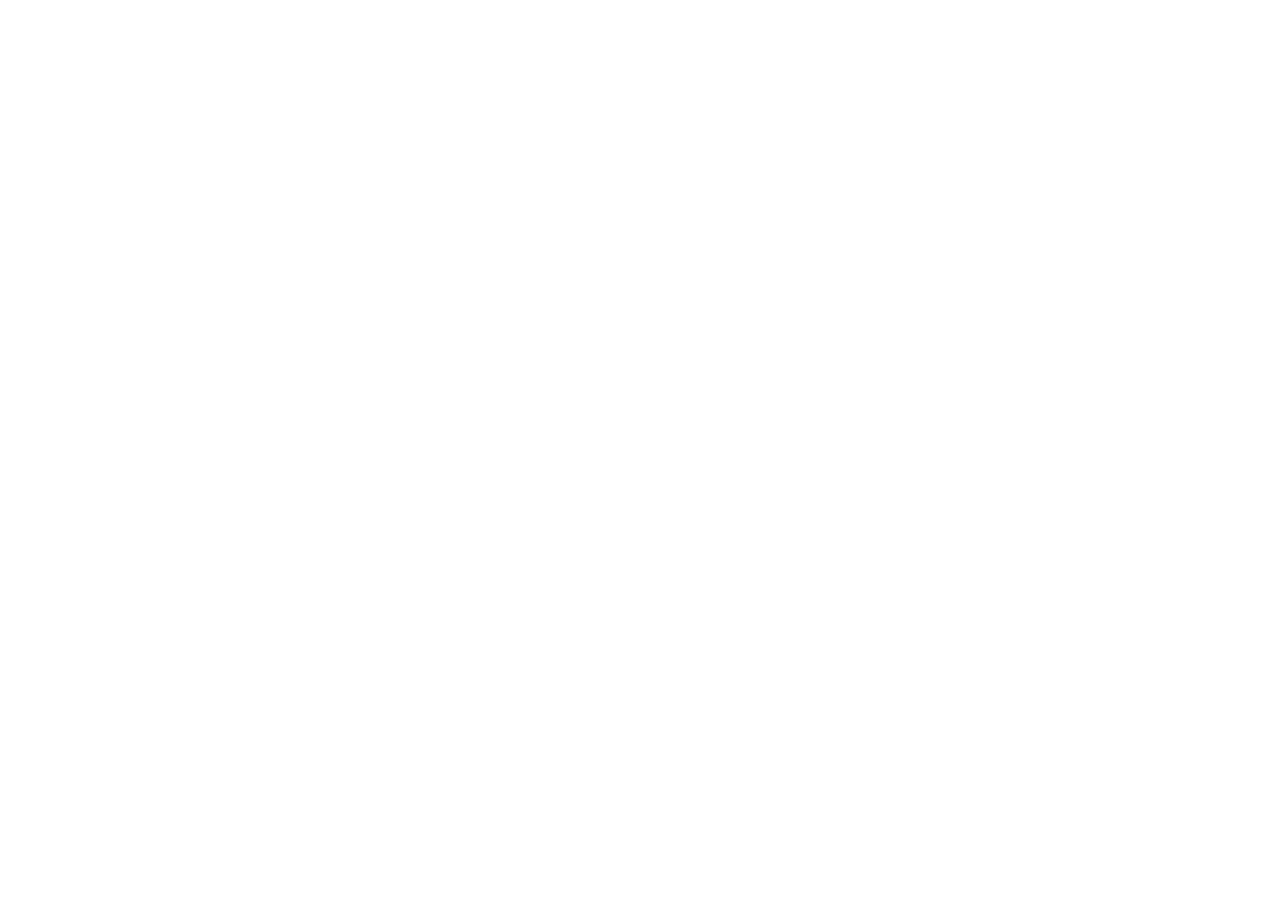
==== contato.html @ c3eb2cd9 "commit" ====
<!DOCTYPE html>
<html>
    <head>
        <meta charset="UTF8">
        <title>Contato Coffee Shop</itle>
        <link rel="stylesheet" href="reset.css">
        <link rel="stylesheet" href="style.css">
        <link href="https://fonts.googleapis.com/css2?family=Montserrat&family=Nunito:wght@300&display=swap" rel="stylesheet">
    </head>

    <body>
        <header>
            <div class="caixa">
                <h1><img src="logo.png" alt="Leafeon" class="logo"></h1>
                <nav>
                    <ul>
                        <li><a href="index.html">Home</a></li>
                        <li><a href="produtos.html">Produtos</a></li>
                        <li><a href="contato.html">Contato</a></li>
                    </ul>
                </nav>
            </div>
        </header>

        <main>
            <form>
                <label for="nomesobrenome">Nome e Sobrenome</label> 
                <input type="text" id="nomesobrenome" class="input-padrao" required>

                <label for="email">Email</label>
                <input type="email" id="email" class="input-padrao" required placeholder="seuemail@dominio.com"> 

                <label for="telefone">Telefone</label>
                <input type="tel" id="telefone" class="input-padrao" required placeholder="(XX) XXXXX-XXXX">

                <label for="mensagem">Mensagem</label>
                <textarea cols="70" rows="10" id="mensagem" class="input-padrao" required></textarea>
                
                <fieldset>
                    <legend>Como quer nosso contato</legend>
…                <fieldset>
                    <legend>Qual horário melhor você prefere</legend>
                    <select>
                        <option>Manhã</option>
                        <option>Tarde</option>
                    </select>
                </fieldset>

                <label class="checkbox"><input type="checkbox" checked>Gostaria de receber as nossas novidades por email?</label>

                <input type="submit" value="Enviar formulário" class="enviar">
            </form>

            <table>
                <thead>
                    <tr>
                        <th>Dia</th>
                        <th>Horário</th>
                    </tr>
                </thead>
                <tbody>
                    <tr>
                        <td>Segunda</td>
                        <td>10:30h ~ 17h</td>
                    </tr>
                    <tr>
                        <td>Terça</td>
                        <td>10:30h ~ 17h</td>
                    </tr>
                    <tr>
                        <td>Quarta</td>
                        <td>10:30h ~ 17h</td>
                    </tr>
                    <tr>
                        <td>Quinta</td>
                        <td>10:30h ~ 17h</td>
                    </tr>
                    <tr>
                        <td>Sexta</td>
                        <td>10:30h ~ 17h</td>
                    </tr>
                    <tr>
                        <td>Sábado</td>
                        <td>11:30h ~ 15:00h</td>
                    </tr>
                </tbody>
            </table>
        </main>

        <footer>
            <img src="banner.jpg" class="logo-coffee shop">
            <p class="Copyright">&copy;Copyright Coffee Shop- 2022</p> 
        </footer>
    </body>
</html>
---- style.css ----
.logo {
    width: 250px;
    height: 250px;
}

header {
    background: #060f069d;
    padding: 20px 0;
}

.caixa {
    position: relative;
    width: 740px;
    margin: 0 auto;
}

nav {
    position: absolute;
    top: 130px;
    right: 0;

}

nav li {
    display: inline;
    margin: 0 0 0 15px;
}

 nav a {
    text-transform: uppercase;
    color: black;
    font-weight: bold;
    font-size: 22px;
    text-decoration: none;    
 }

nav a:hover {
    color: rgb(59, 36, 9);
    text-decoration: underline;
}

 .produtos {
    width: 940px;
    margin: 0 auto;
    padding: 50px 0;
 }

 .produtos li {
    display: inline-block;
    text-align: center;
    width: 30%;
    vertical-align: top;
    margin: 0 1.5%;
    padding: 30px 20px;
    box-sizing: border-box;
    border: 2px solid black;
    border-radius: 10px;
 }

 .produtos li:hover {
    border-color: rgb(41, 28, 14);
 }

.produtos li:active {
    border-color: rgb(11, 32, 11);
}

.produtos li:hover h2 {
    font-size: 34px;
}

 .produtos h2 {
    font-size: 30px;
    font-weight: bold;

 }

 .produto-descriçao {
    font-size: 18px;
}

 .produto-preço {
    font-size: 22px;
    font-weight: bold;
    margin-top: 10px;
 }

 .imagem {
    width: 250px;
 }

 .imagem1 {
    width: 180px;
 }

 .imagem2 {
    width: 2px;
 }

footer {
    text-align: center;
    background-color: rgb(58, 39, 9);
    padding: 10px 0;
 }

.rodapé {
    width: 350px;
    height: 350px;
}

.copyright {
    color: black;
    font-size: 13px;
    margin: 20px 0 0;
}

/* contato */

main {
    width: 940px;
    margin: 0 auto;
}

form {
    margin: 40px 0;
}
form label {
    display: block;
    font-size: 20px;
    margin: 0 0 10px;
}

form input {
    display: block;
    margin: 0 0 20px;
    padding: 10px 25px;
    width: 50%;
}
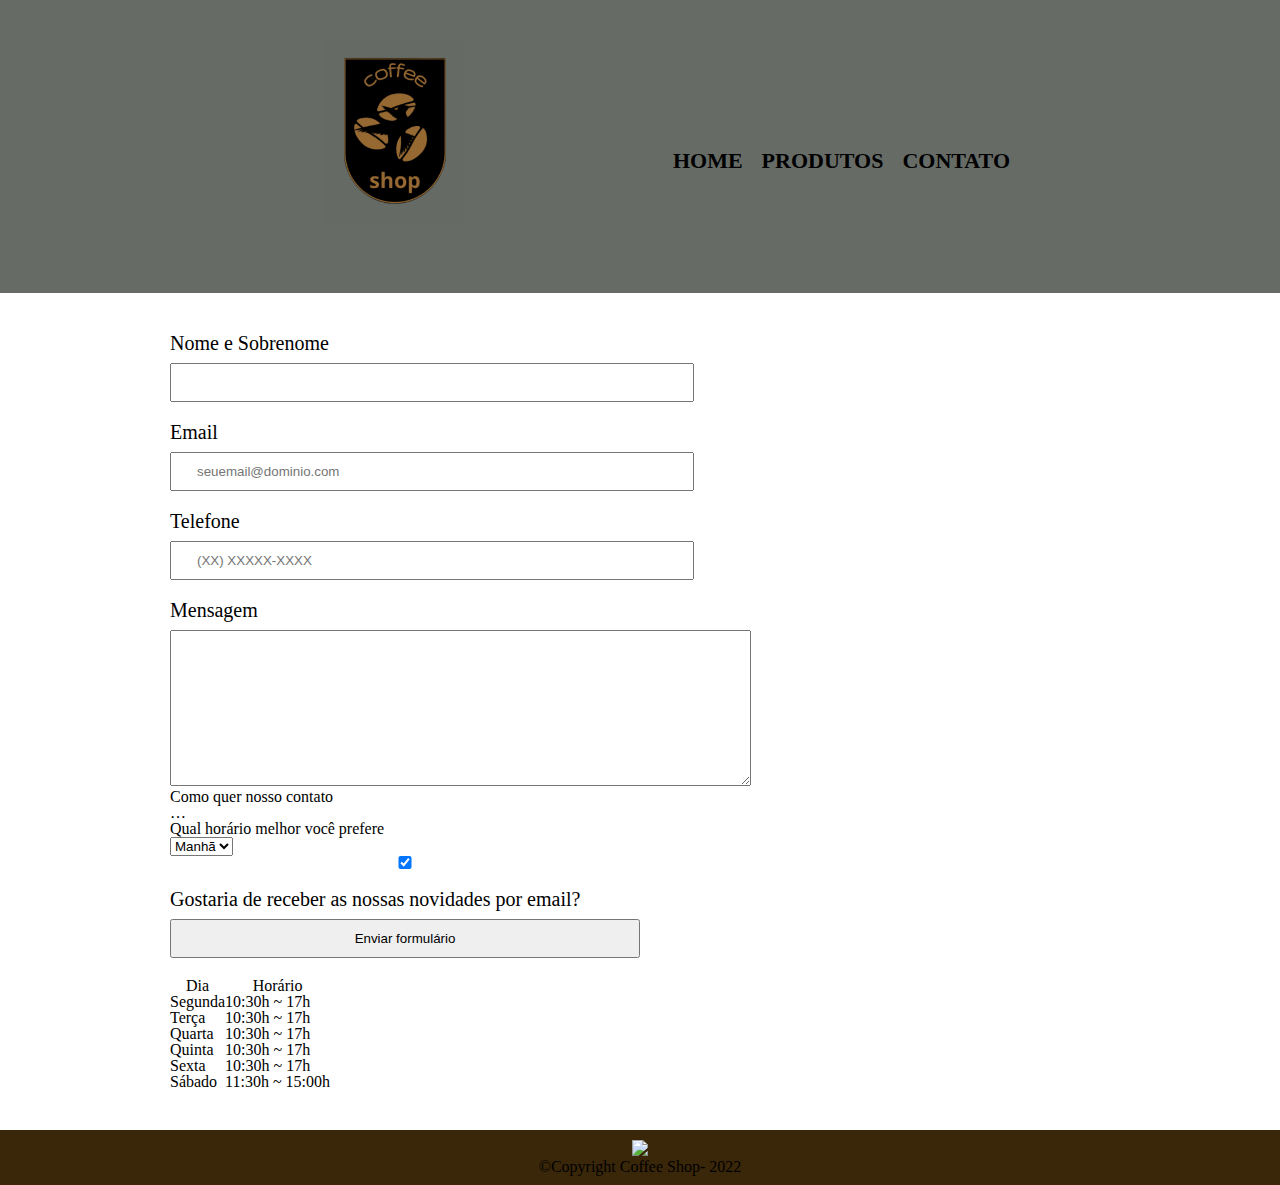
==== commit 82d8c5c8: "commit" ====
--- a/contato.html
+++ b/contato.html
@@ -2,7 +2,7 @@
 <html>
     <head>
         <meta charset="UTF8">
-        <title>Contato Coffee Shop</itle>
+        <title>Contato Coffee Shop</title>
         <link rel="stylesheet" href="reset.css">
         <link rel="stylesheet" href="style.css">
         <link href="https://fonts.googleapis.com/css2?family=Montserrat&family=Nunito:wght@300&display=swap" rel="stylesheet">
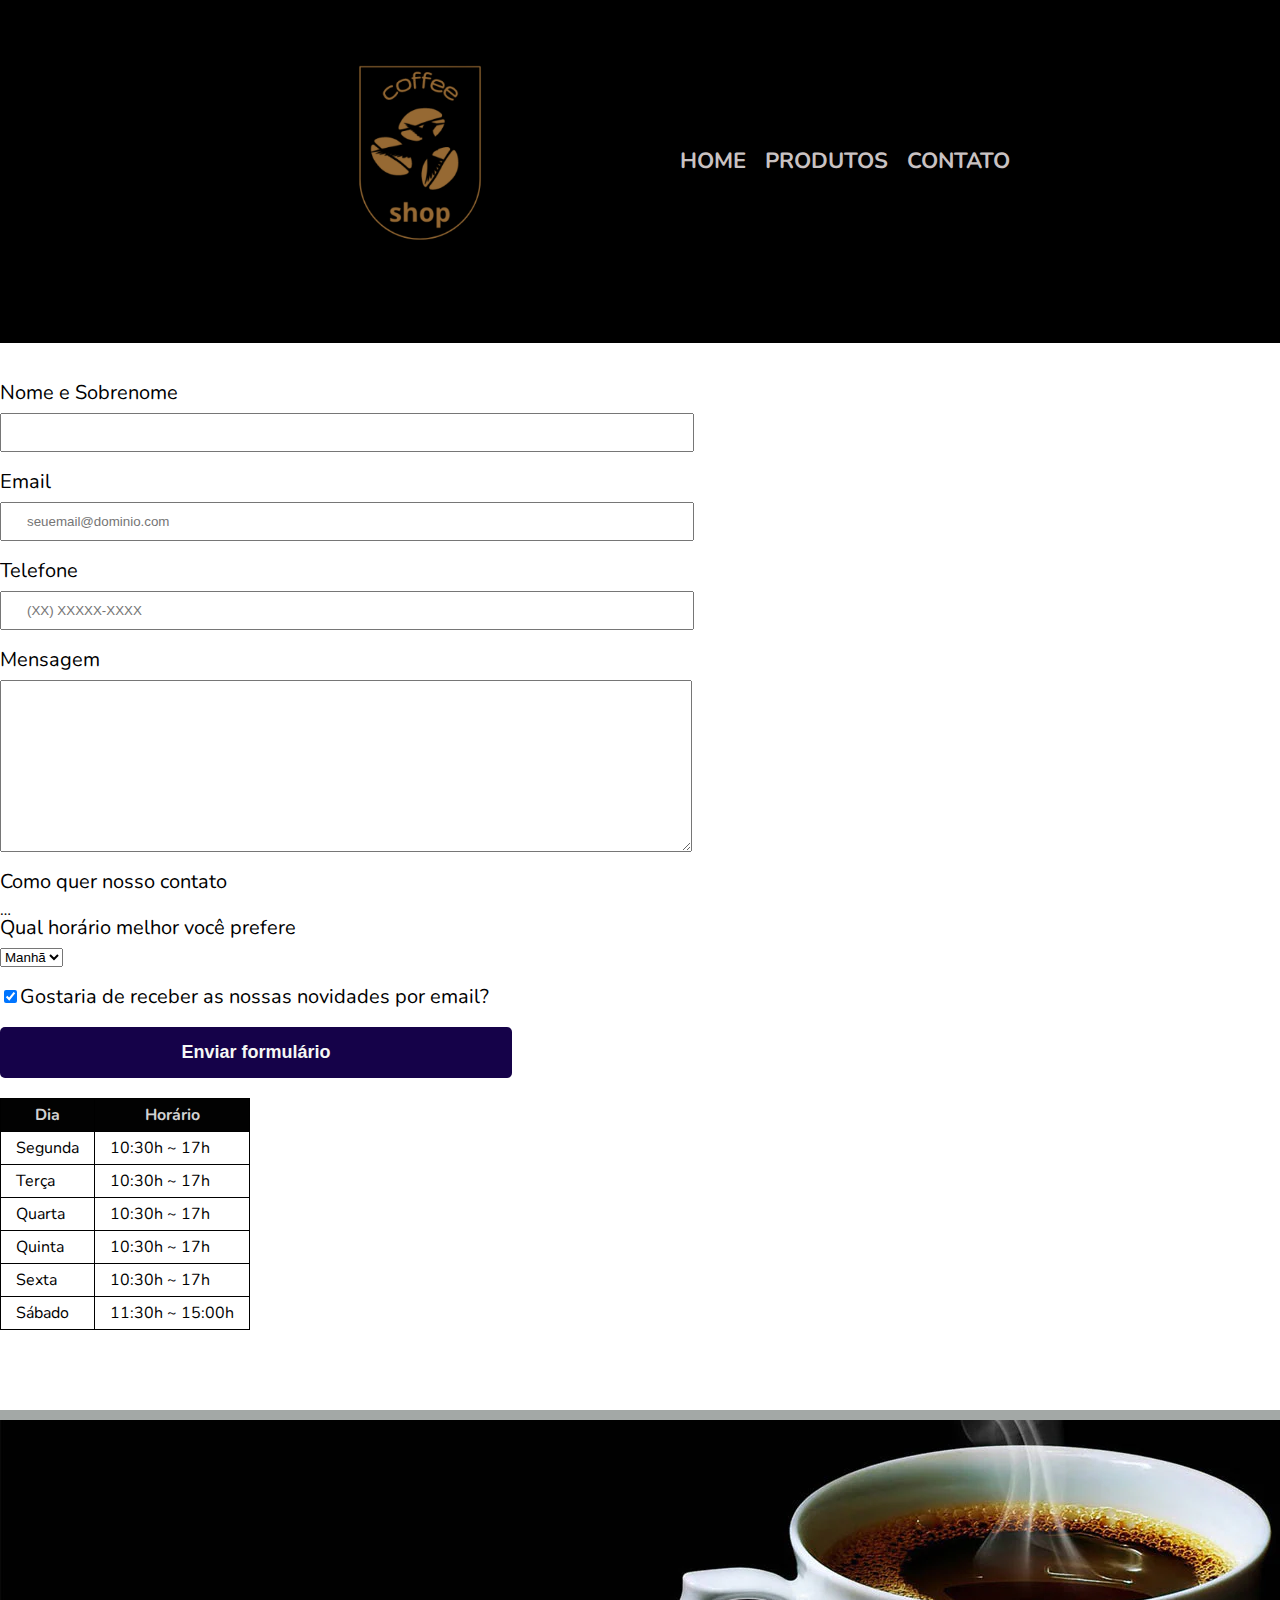
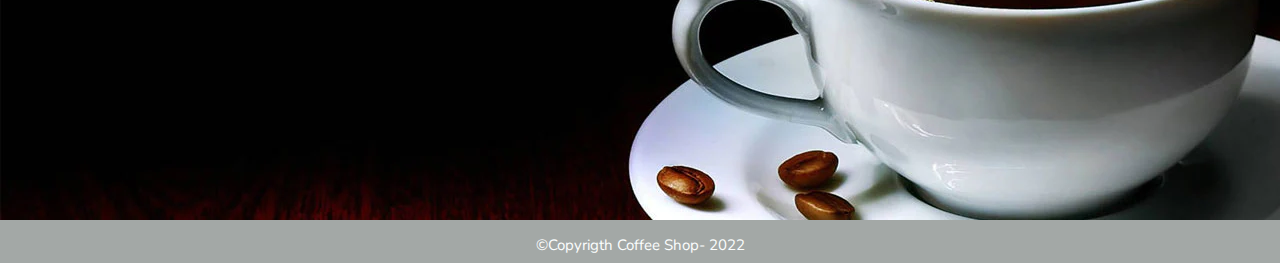
==== commit d1b0b74b: "commit" ====
--- a/contato.html
+++ b/contato.html
@@ -11,7 +11,7 @@
     <body>
         <header>
             <div class="caixa">
-                <h1><img src="logo.png" alt="Leafeon" class="logo"></h1>
+                <h1><img src="logo.png" alt="Coffee Shop" class="logo"width="450px" ></h1>
                 <nav>
                     <ul>
                         <li><a href="index.html">Home</a></li>
@@ -89,7 +89,7 @@
 
         <footer>
             <img src="banner.jpg" class="logo-coffee shop">
-            <p class="Copyright">&copy;Copyright Coffee Shop- 2022</p> 
+            <p class="copyrigth">&copy;Copyrigth Coffee Shop- 2022</p> 
         </footer>
     </body>
 </html>--- a/style.css
+++ b/style.css
@@ -1,138 +1,291 @@
-.logo {
-    width: 250px;
-    height: 250px;
-}
-
-header {
-    background: #060f069d;
-    padding: 20px 0;
-}
-
-.caixa {
-    position: relative;
-    width: 740px;
-    margin: 0 auto;
-}
-
-nav {
-    position: absolute;
-    top: 130px;
-    right: 0;
-
-}
-
-nav li {
-    display: inline;
-    margin: 0 0 0 15px;
-}
-
- nav a {
-    text-transform: uppercase;
-    color: black;
-    font-weight: bold;
-    font-size: 22px;
-    text-decoration: none;    
- }
-
-nav a:hover {
-    color: rgb(59, 36, 9);
-    text-decoration: underline;
-}
-
- .produtos {
+body {
+    font-family: 'Nunito', sans-serif; 
+  }
+  
+  /*Produtos de venda*/
+  
+  .logo {
+      width: 300px;
+      height: 300px;
+  }
+  
+  header {
+      background: rgb(0, 0, 0);
+      padding: 20px 0;
+  }
+  
+  .caixa {
+      position: relative;
+      width: 740px;
+      margin: 0 auto;
+  }
+  
+  nav {
+      position: absolute;
+      top: 130px;
+      right: 0;
+  
+  }
+  
+  nav li {
+      display: inline;
+      margin: 0 0 0 15px;
+  }
+  
+   nav a {
+      text-transform: uppercase;
+      color: rgb(201, 194, 194);
+      font-weight: bold;
+      font-size: 22px;
+      text-decoration: none;    
+   }
+  
+  nav a:hover {
+      color: rgb(5, 21, 90);
+      text-decoration: underline;
+  }
+  
+   .produtos {
+      width: 940px;
+      margin: 0 auto;
+      padding: 50px 0;
+   }
+  
+   .produtos li {
+      display: inline-block;
+      text-align: center;
+      width: 30%;
+      vertical-align: top;
+      margin: 0 1.5%;
+      padding: 30px 20px;
+      box-sizing: border-box;
+      border: 2px solid rgb(15, 14, 14);
+      border-radius: 10px;
+   }
+  
+   .produtos li:hover {
+      border-color: rgb(119, 77, 29);
+   }
+  
+  .produtos li:active {
+      border-color: rgb(170, 173, 170);
+  }
+  
+  .produtos li:hover h2 {
+      font-size: 34px;
+  }
+  
+   .produtos h2 {
+      font-size: 30px;
+      font-weight: bold;
+  
+   }
+  
+   .produto-descriçao {
+      font-size: 18px;
+  }
+  
+   .produto-preço {
+      font-size: 22px;
+      font-weight: bold;
+      margin-top: 10px;
+   }
+  
+   .img {
+      width: 200px;
+      height: 200px;
+      padding: 20px;
+   }
+  
+   footer {
+      text-align: center;
+      background: rgb(163, 168, 166);
+      padding: 10px 0;
+   }
+  
+  /*formulário/ CONTATO*/
+  
+  main {
+    
+  }
+  
+  .contatomain {
     width: 940px;
     margin: 0 auto;
-    padding: 50px 0;
- }
-
- .produtos li {
-    display: inline-block;
-    text-align: center;
-    width: 30%;
-    vertical-align: top;
-    margin: 0 1.5%;
-    padding: 30px 20px;
-    box-sizing: border-box;
-    border: 2px solid black;
-    border-radius: 10px;
- }
-
- .produtos li:hover {
-    border-color: rgb(41, 28, 14);
- }
-
-.produtos li:active {
-    border-color: rgb(11, 32, 11);
-}
-
-.produtos li:hover h2 {
-    font-size: 34px;
-}
-
- .produtos h2 {
-    font-size: 30px;
-    font-weight: bold;
-
- }
-
- .produto-descriçao {
-    font-size: 18px;
-}
-
- .produto-preço {
-    font-size: 22px;
-    font-weight: bold;
-    margin-top: 10px;
- }
-
- .imagem {
-    width: 250px;
- }
-
- .imagem1 {
-    width: 180px;
- }
-
- .imagem2 {
-    width: 2px;
- }
-
-footer {
-    text-align: center;
-    background-color: rgb(58, 39, 9);
-    padding: 10px 0;
- }
-
-.rodapé {
-    width: 350px;
-    height: 350px;
-}
-
-.copyright {
-    color: black;
-    font-size: 13px;
-    margin: 20px 0 0;
-}
-
-/* contato */
-
-main {
-    width: 940px;
-    margin: 0 auto;
-}
-
-form {
+  }
+  
+  form {
     margin: 40px 0;
-}
-form label {
+  }
+  
+  form label, form legend {
     display: block;
     font-size: 20px;
     margin: 0 0 10px;
-}
-
-form input {
+  }
+  
+  .input-padrao {
     display: block;
     margin: 0 0 20px;
     padding: 10px 25px;
     width: 50%;
-}+  }
+  
+  .checkbox {
+    margin: 20px 0;
+  }
+  
+  .enviar {
+    width: 40%;
+    padding: 15px 0;
+    background: rgb(21, 2, 73);
+    color: rgb(245, 248, 245);
+    font-weight: bold;
+    font-size: 18px;
+    border: none;
+    border-radius: 5px;
+    transition: 2s ease-in-out;
+    cursor: pointer;
+  }
+  
+  .enviar:hover {
+    background: rgb(5, 85, 5);
+    transform: rotate(360deg) scale(1.2);
+  }
+  
+  /*Tabela de horario*/
+  
+  table {
+    margin: 20px 0 40px;
+  }
+  
+  thead {
+    background: rgb(2, 2, 2);
+    color: rgb(209, 209, 209);
+    font-weight: bold;
+  }
+  
+  td, th {
+    border: 1px solid #000000;
+    padding: 8px 15px;
+  }
+  
+   /* Css da pagina inicial */
+  
+  .banner {
+    width: 100%;
+    height: 250px;
+    border-radius: 10px;
+    object-fit: cover;
+  }
+  
+  .titulo-principal {
+    text-align: center;
+    font-size: 2em;
+    margin: 0 0 1em;
+    clear: left;
+  }
+  
+  .principal {
+    padding: 3em 0;
+    background: #ffffff;
+    width: 940px;
+    margin: 0 auto;
+  }
+  
+  .principal p {
+    margin: 0 0 1em;
+  }
+  
+  .principal strong {
+    font-weight: bold;
+  }
+  
+  .panfleto {
+    width: 150px;
+    float: left;
+    margin: 0 20px 20px 0;
+  }
+  
+  .mapa {
+    padding: 3em 0;
+    background: linear-gradient( rgb(255, 255, 255), rgb(183, 189, 176));
+  }
+  
+  .mapa-conteudo {
+    width: 940px;
+    margin: 0 auto;
+  }
+  
+  .mapa p {
+    margin: 0 0 2em;
+    text-align: center;
+  }
+  
+  .beneficios {
+    padding: 3em 0;
+    background: rgb(191, 245, 111);
+  }
+  
+  .conteudo-beneficios {
+    width: 640px;
+    margin: 0 auto;
+  }
+  
+  .lista-beneficios {
+    width: 40%;
+    display: inline-block;
+    vertical-align: top;
+  }
+  
+  .itens {
+    line-height: 1.5;
+  }
+  
+  .itens:first-child {
+    font-weight: bold;
+  }
+  
+  .itens:before {
+    content: "✸";
+  }
+  
+  .imagem-beneficios {
+    width: 60%;
+    height: 350px;
+  }
+  
+  .video {
+    width: 560px;
+    margin: 2em auto;
+   }
+  
+  .rodape {
+     width: 200px;
+     height: 200px;
+  }
+  
+  .copyrigth {
+    margin-top: 15px;
+    color: rgb(251, 253, 253);
+    font-size: 15px;
+  }
+  
+  /* CSS para configurar celular*/
+  @media screen and (max-width: 480px) {
+    .caixa, .principal, .conteudo-beneficios, .mapa-conteudo, .video {
+      width: auto;
+    } 
+  
+    h1 {
+      text-align: center;
+    }
+  
+    nav {
+      position: static;
+    }
+  
+    .lista-beneficios, .imagem-beneficios {
+      width: 100%;
+    }
+  }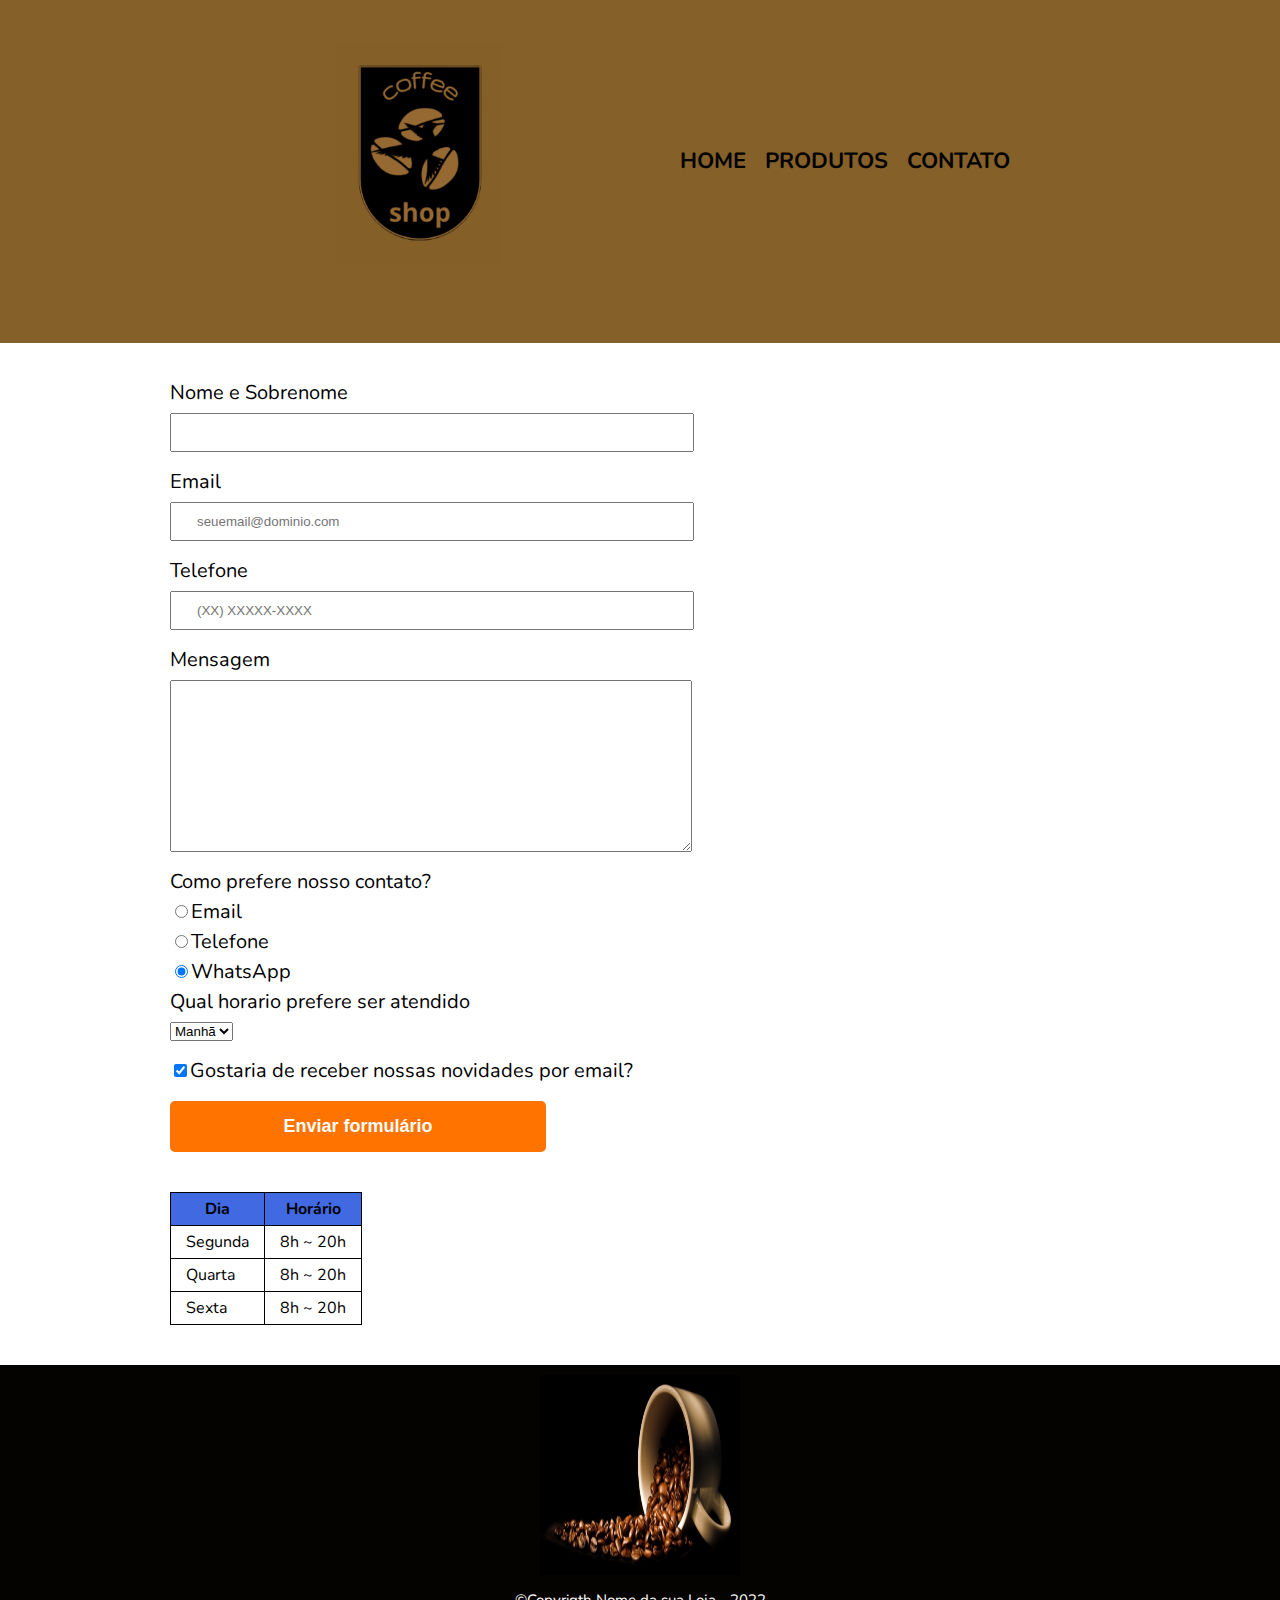
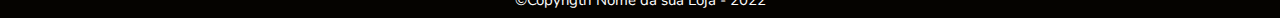
==== commit 7a4814a0: "commit" ====
--- a/contato.html
+++ b/contato.html
@@ -2,7 +2,7 @@
 <html>
     <head>
         <meta charset="UTF8">
-        <title>Contato Coffee Shop</title>
+        <title>Contato - Coffee Shop</title>
         <link rel="stylesheet" href="reset.css">
         <link rel="stylesheet" href="style.css">
         <link href="https://fonts.googleapis.com/css2?family=Montserrat&family=Nunito:wght@300&display=swap" rel="stylesheet">
@@ -11,18 +11,18 @@
     <body>
         <header>
             <div class="caixa">
-                <h1><img src="logo.png" alt="Coffee Shop" class="logo"width="450px" ></h1>
+                <h1><img src="logo.png" alt="Logo de basquete" class="logo"></h1>
                 <nav>
                     <ul>
                         <li><a href="index.html">Home</a></li>
-                        <li><a href="produtos.html">Produtos</a></li>
+                        <li><a href="produtos.html">Produtos</a></a></li>
                         <li><a href="contato.html">Contato</a></li>
                     </ul>
                 </nav>
             </div>
         </header>
 
-        <main>
+        <main class="contatomain">
             <form>
                 <label for="nomesobrenome">Nome e Sobrenome</label> 
                 <input type="text" id="nomesobrenome" class="input-padrao" required>
@@ -37,16 +37,27 @@
                 <textarea cols="70" rows="10" id="mensagem" class="input-padrao" required></textarea>
                 
                 <fieldset>
-                    <legend>Como quer nosso contato</legend>
-…                <fieldset>
-                    <legend>Qual horário melhor você prefere</legend>
+                    <legend>Como prefere nosso contato?</legend>
+
+                    <label for="radio-email"><input type="radio"  name="contato" value="email" id="radio-email">Email</label>
+                    
+
+                    <label for="radio-telefone"><input type="radio" name="contato" value="telefone" id="radio-telefone">Telefone</label>
+                    
+
+                    <label for="radio-whatsapp"><input type="radio" name="contato" value="whatsapp" id="radio-whatsapp" checked>WhatsApp</label>
+                </fieldset>
+
+                <fieldset>
+                    <legend>Qual horario prefere ser atendido</legend>
                     <select>
                         <option>Manhã</option>
                         <option>Tarde</option>
+                        <option>Noite</option>
                     </select>
                 </fieldset>
 
-                <label class="checkbox"><input type="checkbox" checked>Gostaria de receber as nossas novidades por email?</label>
+                <label class="checkbox"><input type="checkbox" checked>Gostaria de receber nossas novidades por email?</label>
 
                 <input type="submit" value="Enviar formulário" class="enviar">
             </form>
@@ -61,35 +72,23 @@
                 <tbody>
                     <tr>
                         <td>Segunda</td>
-                        <td>10:30h ~ 17h</td>
-                    </tr>
-                    <tr>
-                        <td>Terça</td>
-                        <td>10:30h ~ 17h</td>
+                        <td>8h ~ 20h</td>
                     </tr>
                     <tr>
                         <td>Quarta</td>
-                        <td>10:30h ~ 17h</td>
-                    </tr>
-                    <tr>
-                        <td>Quinta</td>
-                        <td>10:30h ~ 17h</td>
+                        <td>8h ~ 20h</td>
                     </tr>
                     <tr>
                         <td>Sexta</td>
-                        <td>10:30h ~ 17h</td>
-                    </tr>
-                    <tr>
-                        <td>Sábado</td>
-                        <td>11:30h ~ 15:00h</td>
+                        <td>8h ~ 20h</td>
                     </tr>
                 </tbody>
             </table>
         </main>
 
-        <footer>
-            <img src="banner.jpg" class="logo-coffee shop">
-            <p class="copyrigth">&copy;Copyrigth Coffee Shop- 2022</p> 
+        <footer>            
+            <img src="fundo.jpg" class="rodape">
+            <p class="copyrigth">&copy;Copyrigth Nome da sua Loja - 2022</p>
         </footer>
     </body>
 </html>--- a/style.css
+++ b/style.css
@@ -10,7 +10,7 @@
   }
   
   header {
-      background: rgb(0, 0, 0);
+      background: rgb(133, 96, 40);
       padding: 20px 0;
   }
   
@@ -34,14 +34,14 @@
   
    nav a {
       text-transform: uppercase;
-      color: rgb(201, 194, 194);
+      color: black;
       font-weight: bold;
       font-size: 22px;
       text-decoration: none;    
    }
   
   nav a:hover {
-      color: rgb(5, 21, 90);
+      color: rgb(255, 136, 0);
       text-decoration: underline;
   }
   
@@ -59,16 +59,16 @@
       margin: 0 1.5%;
       padding: 30px 20px;
       box-sizing: border-box;
-      border: 2px solid rgb(15, 14, 14);
+      border: 2px solid black;
       border-radius: 10px;
    }
   
    .produtos li:hover {
-      border-color: rgb(119, 77, 29);
+      border-color: rgb(255, 136, 0);
    }
   
   .produtos li:active {
-      border-color: rgb(170, 173, 170);
+      border-color: rgb(9, 160, 9);
   }
   
   .produtos li:hover h2 {
@@ -99,7 +99,7 @@
   
    footer {
       text-align: center;
-      background: rgb(163, 168, 166);
+      background: rgb(5, 3, 0);
       padding: 10px 0;
    }
   
@@ -138,8 +138,8 @@
   .enviar {
     width: 40%;
     padding: 15px 0;
-    background: rgb(21, 2, 73);
-    color: rgb(245, 248, 245);
+    background: rgb(255, 115, 0);
+    color: rgb(252, 252, 252);
     font-weight: bold;
     font-size: 18px;
     border: none;
@@ -149,8 +149,8 @@
   }
   
   .enviar:hover {
-    background: rgb(5, 85, 5);
-    transform: rotate(360deg) scale(1.2);
+    background: rgb(1, 163, 1);
+    transform: scale(1.2);
   }
   
   /*Tabela de horario*/
@@ -160,8 +160,8 @@
   }
   
   thead {
-    background: rgb(2, 2, 2);
-    color: rgb(209, 209, 209);
+    background: royalblue;
+    color: black;
     font-weight: bold;
   }
   
@@ -209,7 +209,7 @@
   
   .mapa {
     padding: 3em 0;
-    background: linear-gradient( rgb(255, 255, 255), rgb(183, 189, 176));
+    background: linear-gradient( rgb(255, 255, 255), rgb(139, 107, 59));
   }
   
   .mapa-conteudo {
@@ -224,7 +224,7 @@
   
   .beneficios {
     padding: 3em 0;
-    background: rgb(191, 245, 111);
+    background: rgb(139, 101, 44);
   }
   
   .conteudo-beneficios {
@@ -267,7 +267,7 @@
   
   .copyrigth {
     margin-top: 15px;
-    color: rgb(251, 253, 253);
+    color: rgb(255, 255, 255);
     font-size: 15px;
   }
   
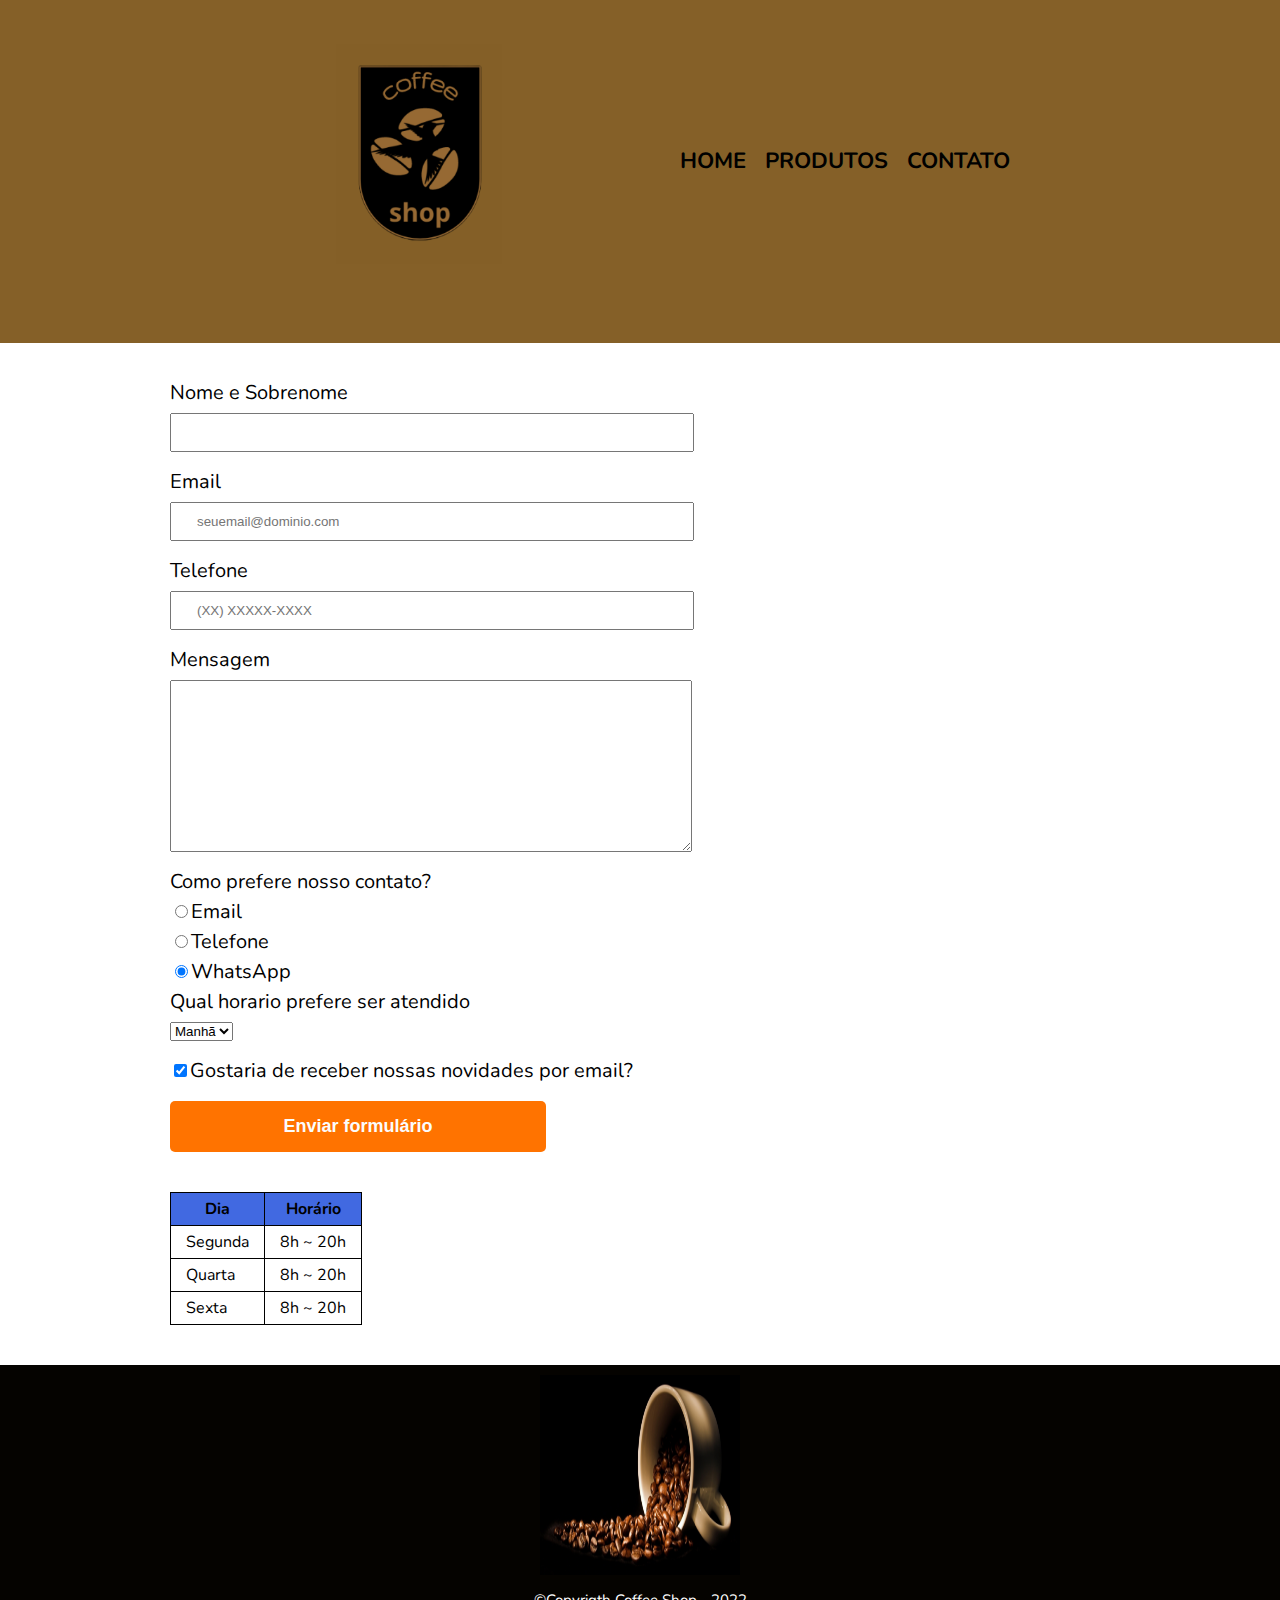
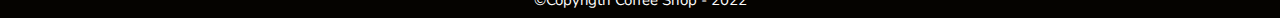
==== commit 8ea36b26: "commit" ====
--- a/contato.html
+++ b/contato.html
@@ -88,7 +88,7 @@
 
         <footer>            
             <img src="fundo.jpg" class="rodape">
-            <p class="copyrigth">&copy;Copyrigth Nome da sua Loja - 2022</p>
+            <p class="copyrigth">&copy;Copyrigth Coffee Shop - 2022</p>
         </footer>
     </body>
 </html>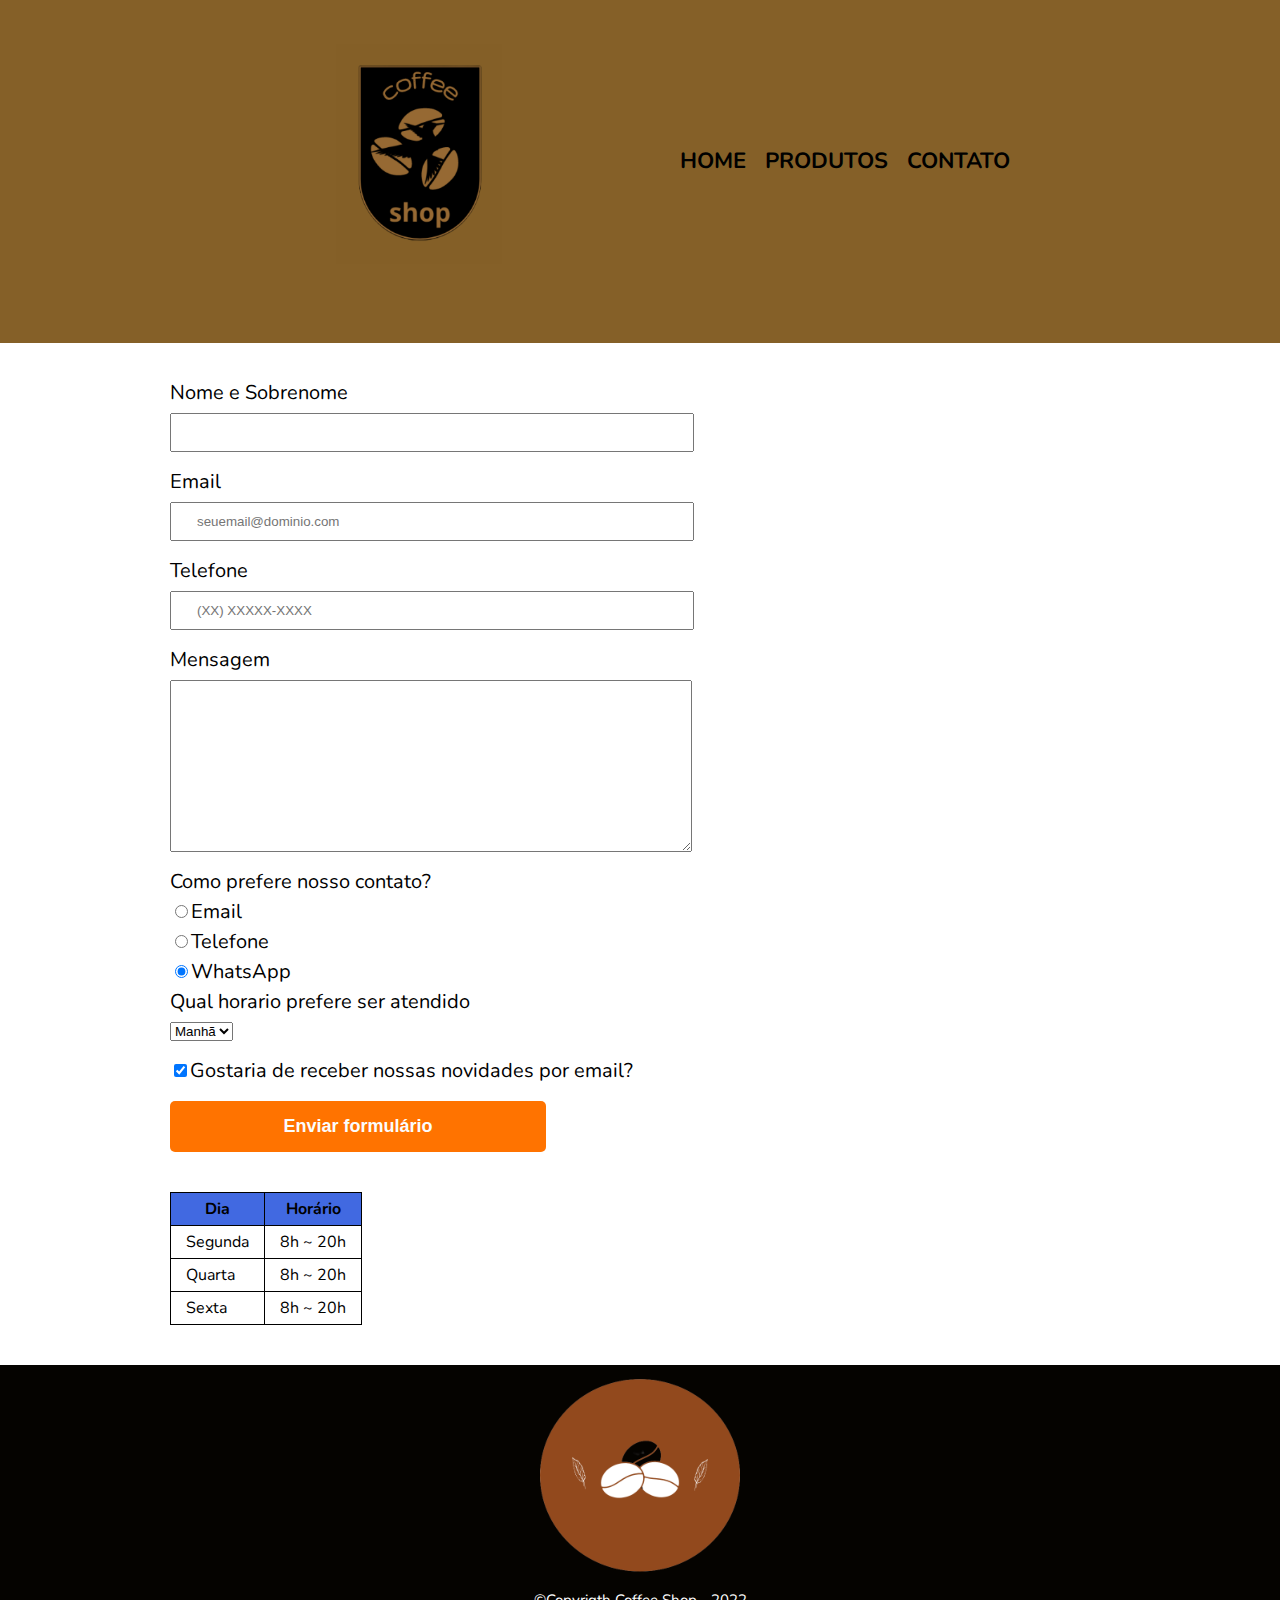
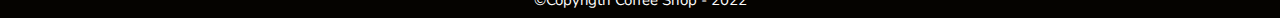
==== commit ec5074a5: "commit" ====
--- a/contato.html
+++ b/contato.html
@@ -87,7 +87,7 @@
         </main>
 
         <footer>            
-            <img src="fundo.jpg" class="rodape">
+            <img src="fundo.png" class="rodape">
             <p class="copyrigth">&copy;Copyrigth Coffee Shop - 2022</p>
         </footer>
     </body>
